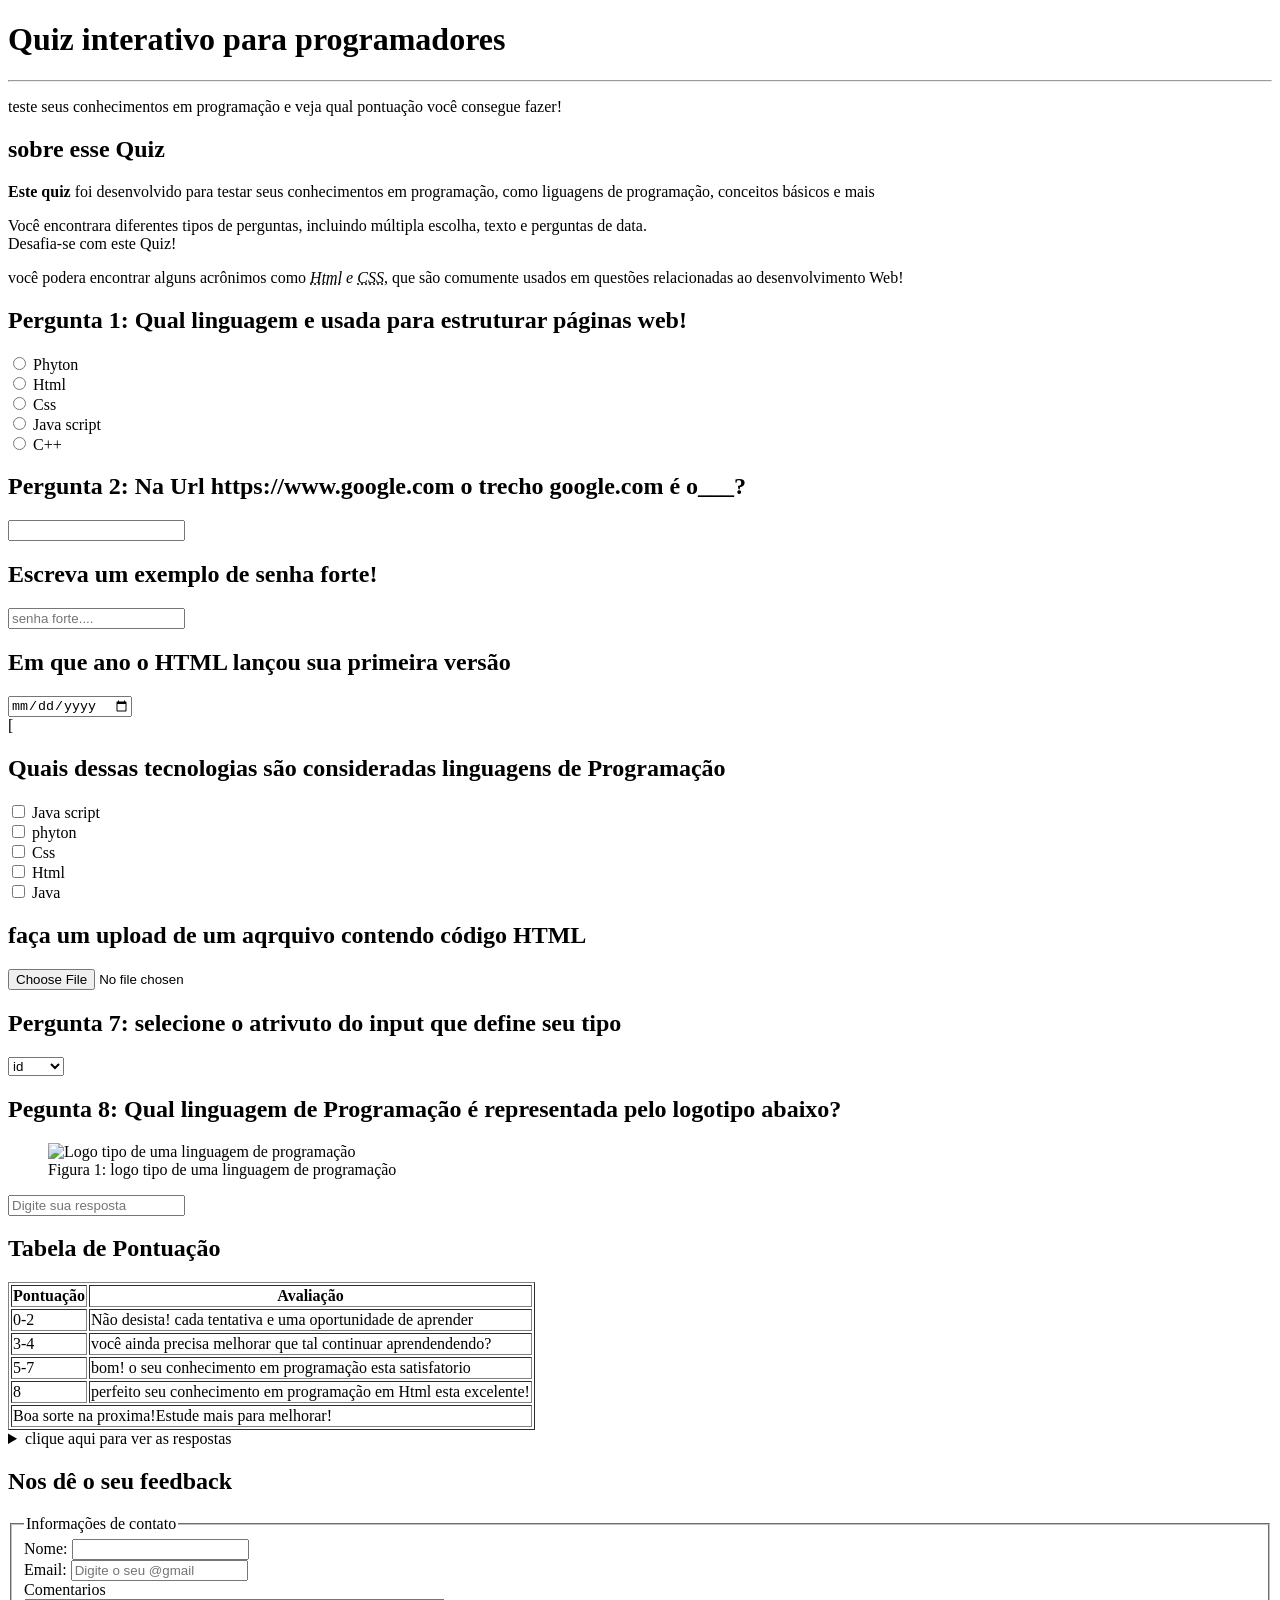
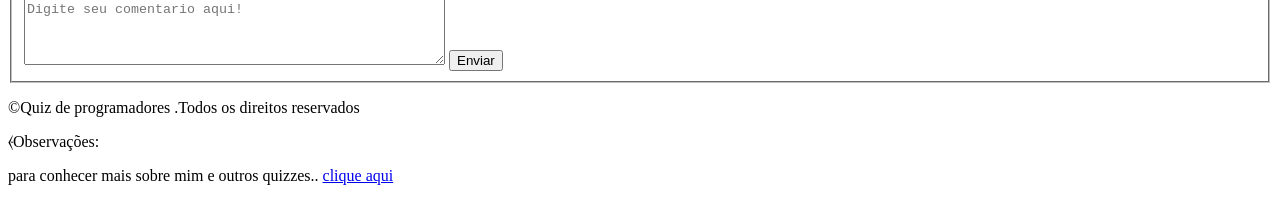
==== index.html @ a4357c20 "Criado Criado falta estilo e js" ====
<!DOCTYPE html>
<html lang="en">
<head>
    <meta charset="UTF-8">
    <meta name="viewport" content="width=device-width, initial-scale=1.0">
    <!--Feito por: Victor Hugo-->
    <meta name="desciption" content="Um quiz interativo para testar seus conhecimentos em Html">
    <link rel="stylesheet" href="style.css">
    <title>Quiz</title>
</head>
<body>
    <header>
        <h1>Quiz interativo para programadores</h1>
        <hr>
        <p>teste seus conhecimentos em programação e veja qual pontuação você consegue fazer!</p>
        <main>
            <!--INTRODUÇÃO-->
            <section>
                <h2> sobre esse Quiz</h2>
                 <p><strong> Este quiz</strong> foi desenvolvido para testar seus conhecimentos em programação, como liguagens de programação, conceitos básicos e mais</p>
                 <p>Você encontrara diferentes tipos de perguntas, incluindo múltipla escolha, texto e perguntas de data.<br> Desafia-se com este Quiz!</p>
                 <p>você podera encontrar alguns acrônimos como <em><abbr title="Hyper Tex Markupt Lenguange">Html</abbr> e <abbr title="Cascading style sheet">CSS</abbr></em>, que são comumente usados em questões relacionadas ao desenvolvimento Web!</p>
                
            </section>
            <!--Perguntas 1: Multiplas escolha-->
            <section>
                <h2>Pergunta 1: Qual linguagem e usada para estruturar páginas web!</h2>
                <form>
                    <input type="radio" value="Phyton"id="p1a"name="Pergunta 1">
                    <label id="p1a">Phyton</label>
                <div></div>
                     <input type="radio" value="Java "id="p1b"name="Pergunta 2">
                     <label id="p1b">Html</label>
                     <div></div>
                       <input type="radio" value="Phyton"id="p1c"name="Pergunta 1">
                       <label id="p1c">Css</label>
                      <div></div> 
                         <input type="radio" value="Phyton"id="p1e"name="Pergunta 1">
                         <label id="p1e">Java script</label>
                         <div></div> 
                           <input type="radio" value="Phyton"id="p1F"name="Pergunta 1">
                           <label id="p1f">C++</label>
                           <div></div> 
                             
                </form>
            </section>
            <!--Pegunta 2: Texto-->
            <section>
            <h2>Pergunta 2: Na Url https://www.google.com o trecho google.com é o___?</h2>
            <form>
            <input type="text"id="p2"name="Pergunta2"erer="Digite sua respota....">
            </form>
            </section>
            <!--Pergunta 3: senha-->
            <section>
                <h2>Escreva um exemplo de senha forte!</h2>
                <form>
                    <input type="password"id="p3"name="pergunta3"placeholder="senha forte....">
                </form>
            
            </section>
            <!--Pegunta 4: data-->
            <section>
                <h2>Em que ano o HTML lançou sua primeira versão</h2>
                <form>
                    <input type="date"id="p4"name="pergunta4">
                </form>

            </section>
            <!--Pegunta 5:Seleção multipla-->[
            <section>
                <h2>Quais dessas tecnologias são consideradas linguagens de Programação</h2>
                <form>
                    <input type="checkbox"id="p5a"name="pergunta5"value="Javascript">
                    <label>Java script</label>
                    <div></div>
                     <input type="checkbox"id="p5b"name="pergunta5"value="Javascript">
                    <label>phyton</label>
                <div></div>
                     <input type="checkbox"id="p5c"name="pergunta5"value="Javascript">
                    <label>Css</label>
                <div></div>
                     <input type="checkbox"id="p5d"name="pergunta5"value="Javascript">
                    <label>Html</label>
               <div></div>
                     <input type="checkbox"id="p5e"name="pergunta5"value="Javascript">
                    <label>Java</label>


                </form>
            </section>
            <!--Pegunta 6:Upload de Arquivo-->
            <section>
                <h2>faça um upload de um aqrquivo contendo código HTML</h2>
                <form>
                    <input type="file" id="p6"name="pergunta6">
                </form>
            </section>
            <!--Pegunta 7:menu suspenso-->
            <section>
                <h2>Pergunta 7: selecione o atrivuto do input que define seu tipo</h2>
                <select name="pergunta7"id="p7">
                <option value="id">id</option>
                <option value="name">name</option>
                <option value="type">type</option>
                
                
                </select>
            </section>
            <!--Pegunta 8:imagem-->
            <section>
                <h2>Pegunta 8: Qual linguagem de Programação é representada pelo logotipo abaixo?</h2>
                <figure>
                <img src="assets/image.png"alt="Logo tipo de uma linguagem de programação">
                <figcaption>Figura 1: logo tipo de uma linguagem de programação</figcaption>
                </figure>
                <div>  </div>
                <input type="text" id="p8" name="pergunta8" 
                
                placeholder="Digite sua resposta
                ..">
               
            </section>
            <!--tabela de pontuação-->
            <section>
                <h2>Tabela de Pontuação</h2>
                <table border="1">
                    <thead>
                        <th>Pontuação</th>
                         <th>Avaliação</th>
                    </thead>
                    <tbody>
                    <tr>
                        <td>0-2</td>
                        <td>Não desista! cada tentativa e uma oportunidade de aprender</td>
                         
                    </tr>
                     <tr>
                        <td>3-4</td>
                        <td>você ainda precisa melhorar que tal continuar aprendendendo?</td>
                         
                    </tr>
                      <tr>
                        <td>5-7</td>
                        <td>bom! o seu conhecimento em programação esta satisfatorio</td>
                          <tr>
                        <td>8</td>
                        <td>perfeito seu conhecimento em programação em Html esta excelente!</td>
                     </tbody>
                     <tfoot>
                        <tr>
                            <td colspan="2">
                                Boa sorte na proxima!Estude mais para melhorar!
                            </td>
                        </tr>
                     </tfoot>
                    </tr>
                         
                    </tr>
                </table>
            </section>
            <!--Lista de respota-->
            <section>
                <details>
                    <summary>clique aqui para ver as respostas </summary>
                <h2> Verifique suas respostas!</h2>
                <ol>
                    <li>HTML</li>
                     <li>Dominio</li>
                      <li>Ab22@Klx</li>
                       <li>1991</li>
                        <li>Javascript,Java,Phyton</li>
                         <li>Arquivo deve ter extensão .Html</li>
                          <li>type</li>
                           <li>logo tipo linguagem Java</li>
                    </details>
                </ol>
            </section>
            <!--Formúlario de Feedback-->
            <section>
                <h2>Nos dê o seu feedback</h2>
                <fieldset>
                    <legend>Informações de contato</legend>
                <label for="name">Nome: </label>
                <input type="text" id="name"name="name"><br>
                <label type="email">Email:</label>
                <input type="email" id="email"name="emaill"placeholder="Digite o seu @gmail"><br>
                <label for="Comentarios">Comentarios</label><br>
                <textarea id="Comentarios"name="comentarios" rows="4"cols="50"placeholder="Digite seu comentario aqui!"></textarea>
                <button type="button"onclick="alert('FEEDBACK ENVIADO')">Enviar</button>
                </fieldset> 
            </section> 
        </main>
        <footer>
            <p>&copy;Quiz de programadores .Todos os direitos reservados</p>
            <label>&langd;Observações:</label>
            <p>para conhecer mais sobre mim e outros quizzes.. <a href="sobremim.html" target=_blank >clique aqui</a></p>
        </footer>
    </header>
</body>
</html>
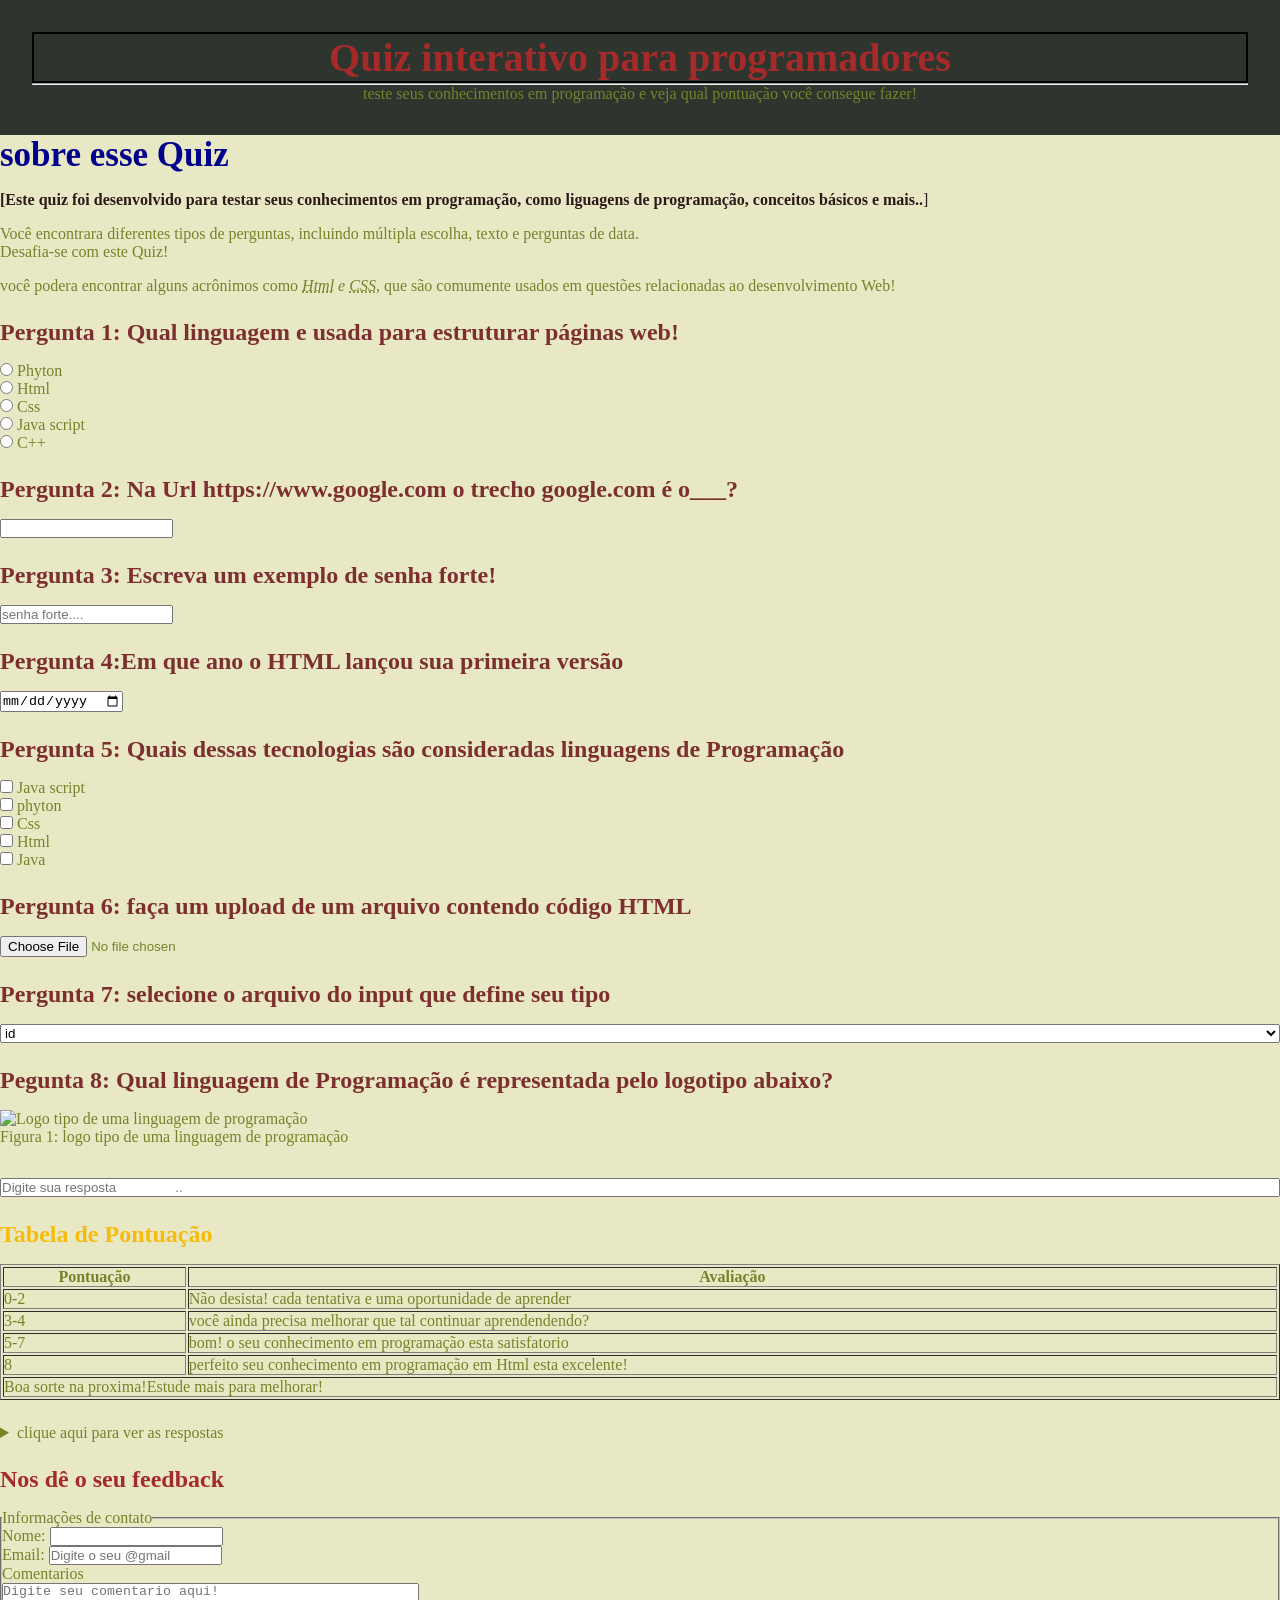
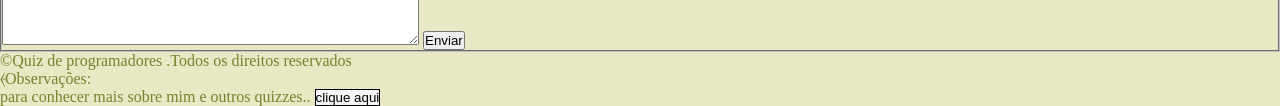
==== commit a2c054cc: "Css, Parte visual algumas alterações falta o js" ====
--- a/index.html
+++ b/index.html
@@ -9,15 +9,21 @@
     <title>Quiz</title>
 </head>
 <body>
+    
     <header>
-        <h1>Quiz interativo para programadores</h1>
+       
+ 
+</div>
+
+        <h1 style ="color: brown">Quiz interativo para programadores</h1>
         <hr>
         <p>teste seus conhecimentos em programação e veja qual pontuação você consegue fazer!</p>
+    </header>
         <main>
             <!--INTRODUÇÃO-->
             <section>
-                <h2> sobre esse Quiz</h2>
-                 <p><strong> Este quiz</strong> foi desenvolvido para testar seus conhecimentos em programação, como liguagens de programação, conceitos básicos e mais</p>
+                <h2 class="Sub"> sobre esse Quiz</h2>
+                 <p class="paragrafo1"><strong> [Este quiz foi desenvolvido para testar seus conhecimentos em programação, como liguagens de programação, conceitos básicos e mais..</strong>]</p>
                  <p>Você encontrara diferentes tipos de perguntas, incluindo múltipla escolha, texto e perguntas de data.<br> Desafia-se com este Quiz!</p>
                  <p>você podera encontrar alguns acrônimos como <em><abbr title="Hyper Tex Markupt Lenguange">Html</abbr> e <abbr title="Cascading style sheet">CSS</abbr></em>, que são comumente usados em questões relacionadas ao desenvolvimento Web!</p>
                 
@@ -53,7 +59,7 @@
             </section>
             <!--Pergunta 3: senha-->
             <section>
-                <h2>Escreva um exemplo de senha forte!</h2>
+                <h2>Pergunta 3: Escreva um exemplo de senha forte!</h2>
                 <form>
                     <input type="password"id="p3"name="pergunta3"placeholder="senha forte....">
                 </form>
@@ -61,15 +67,15 @@
             </section>
             <!--Pegunta 4: data-->
             <section>
-                <h2>Em que ano o HTML lançou sua primeira versão</h2>
+                <h2>Pergunta 4:Em que ano o HTML lançou sua primeira versão</h2>
                 <form>
                     <input type="date"id="p4"name="pergunta4">
                 </form>
 
             </section>
-            <!--Pegunta 5:Seleção multipla-->[
-            <section>
-                <h2>Quais dessas tecnologias são consideradas linguagens de Programação</h2>
+            <!--Pegunta 5:Seleção multipla-->
+            <section>
+                <h2>Pergunta 5: Quais dessas tecnologias são consideradas linguagens de Programação</h2>
                 <form>
                     <input type="checkbox"id="p5a"name="pergunta5"value="Javascript">
                     <label>Java script</label>
@@ -88,17 +94,18 @@
 
 
                 </form>
+               
             </section>
             <!--Pegunta 6:Upload de Arquivo-->
             <section>
-                <h2>faça um upload de um aqrquivo contendo código HTML</h2>
+                <h2>Pergunta 6:  faça um upload de um arquivo contendo código HTML</h2>
                 <form>
                     <input type="file" id="p6"name="pergunta6">
                 </form>
             </section>
             <!--Pegunta 7:menu suspenso-->
             <section>
-                <h2>Pergunta 7: selecione o atrivuto do input que define seu tipo</h2>
+                <h2>Pergunta 7: selecione o arquivo do input que define seu tipo</h2>
                 <select name="pergunta7"id="p7">
                 <option value="id">id</option>
                 <option value="name">name</option>
@@ -123,7 +130,7 @@
             </section>
             <!--tabela de pontuação-->
             <section>
-                <h2>Tabela de Pontuação</h2>
+                <h2 class="tabela">Tabela de Pontuação</h2>
                 <table border="1">
                     <thead>
                         <th>Pontuação</th>
@@ -178,7 +185,7 @@
             </section>
             <!--Formúlario de Feedback-->
             <section>
-                <h2>Nos dê o seu feedback</h2>
+                <h2 class="subfd">Nos dê o seu feedback</h2>
                 <fieldset>
                     <legend>Informações de contato</legend>
                 <label for="name">Nome: </label>
@@ -194,8 +201,8 @@
         <footer>
             <p>&copy;Quiz de programadores .Todos os direitos reservados</p>
             <label>&langd;Observações:</label>
-            <p>para conhecer mais sobre mim e outros quizzes.. <a href="sobremim.html" target=_blank >clique aqui</a></p>
+            <p>para conhecer mais sobre mim e outros quizzes.. <button class="p2" type="button" onclick="window.open('sobremim.html', '_blank')">clique aqui</button></p>
         </footer>
-    </header>
+    
 </body>
 </html>
--- a/style.css
+++ b/style.css
@@ -0,0 +1,71 @@
+@import url('https://fonts.googleapis.com/css2?family=Redaction+50:ital,wght@0,400;0,700;1,400&display=swap');
+
+
+
+*{
+    box-sizing: border-box;
+    padding:0;
+    margin:0;
+    
+}
+input[type="radio"]{
+    margin: 0.5 rem;
+    accent-color:#6b6e5b
+
+}
+
+body{
+    background-color: rgb(232, 232, 197);
+    align-items: center;
+     margin:0;
+    padding:0px;
+ 
+    color: #74842a;
+    font-family:'Redaction 50';
+    font-weight:400px;
+}
+header{
+    padding:2rem;
+    text-align:center;
+    background-color: rgb(46, 53, 46);
+
+}
+main{
+    display:flex;
+    flex-direction:column;
+    gap: 1.5rem;
+    
+}
+section{
+    display:flex;
+    flex-direction:column;
+    gap: 1rem;
+}
+h1{
+    color: brown;
+    font-size:40px;
+    align-items: center;
+    justify-items: center;
+    border: 2px solid black;
+
+}
+h2{
+    color: rgb(125, 47, 47);
+}
+.Sub{
+     color:darkblue;
+     font-size:35px;
+}
+.p2{
+    background-color:whitesmoke;
+    border: 0.95px solid black;
+}
+.subfd{
+    color:brown;
+}
+.tabela{
+    color: rgb(247, 188, 11);
+}
+.paragrafo1{
+    color:rgb(44, 25, 25)
+}
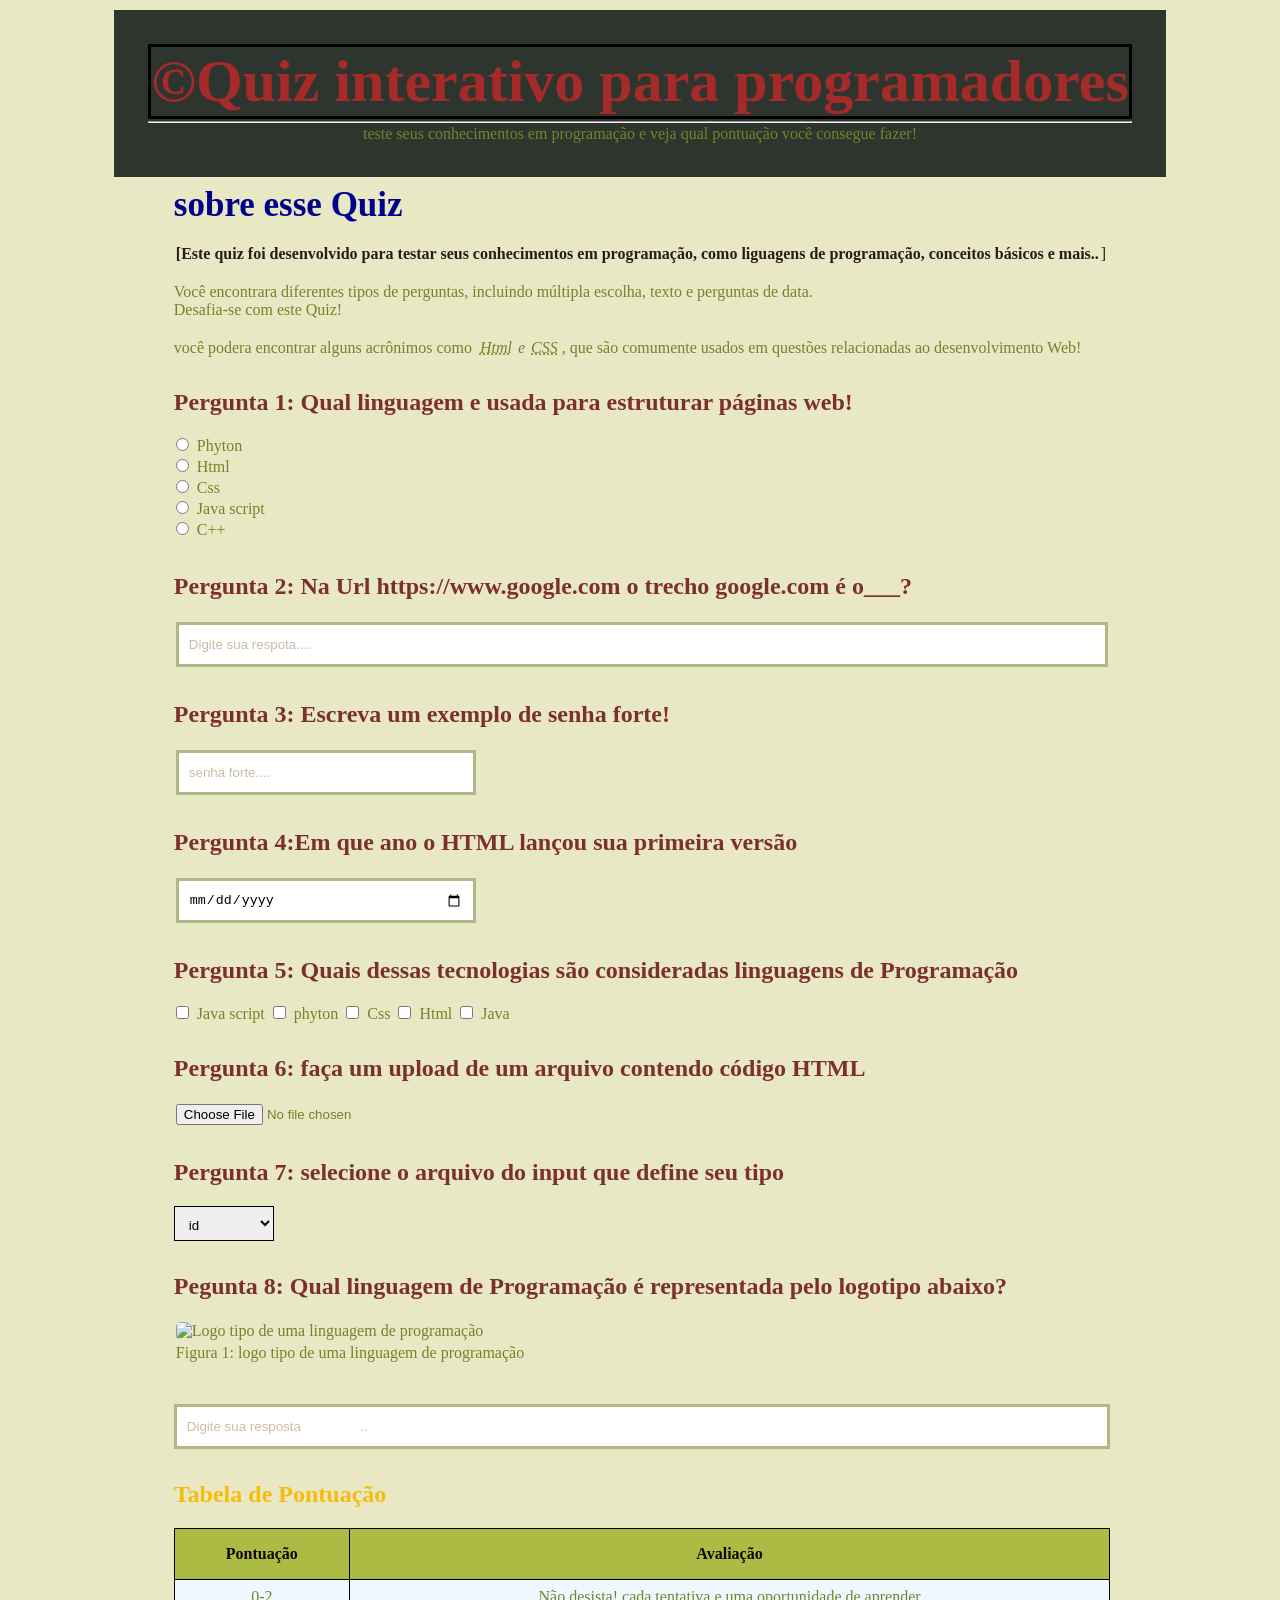
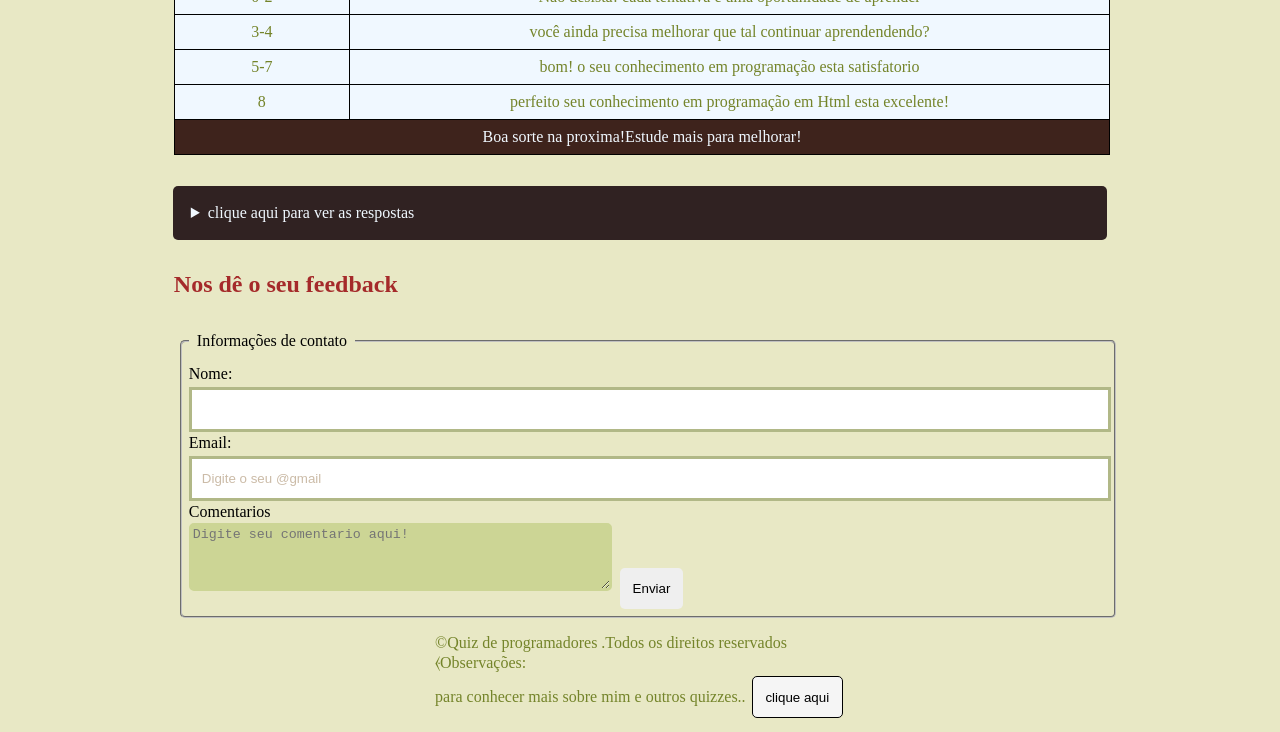
==== commit ce2570ef: "Alterações no CSS mais estilizado Somente JS faltando" ====
--- a/index.html
+++ b/index.html
@@ -6,16 +6,13 @@
     <!--Feito por: Victor Hugo-->
     <meta name="desciption" content="Um quiz interativo para testar seus conhecimentos em Html">
     <link rel="stylesheet" href="style.css">
-    <title>Quiz</title>
+    <title>--Quiz--</title>
 </head>
 <body>
-    
     <header>
-       
- 
-</div>
-
-        <h1 style ="color: brown">Quiz interativo para programadores</h1>
+    </div>
+         
+        <h1 style ="color: brown">&copy;Quiz interativo para programadores</h1>
         <hr>
         <p>teste seus conhecimentos em programação e veja qual pontuação você consegue fazer!</p>
     </header>
@@ -54,7 +51,7 @@
             <section>
             <h2>Pergunta 2: Na Url https://www.google.com o trecho google.com é o___?</h2>
             <form>
-            <input type="text"id="p2"name="Pergunta2"erer="Digite sua respota....">
+            <input type="text"id="p2"name="Pergunta2"placeholder="Digite sua respota....">
             </form>
             </section>
             <!--Pergunta 3: senha-->
@@ -79,16 +76,16 @@
                 <form>
                     <input type="checkbox"id="p5a"name="pergunta5"value="Javascript">
                     <label>Java script</label>
-                    <div></div>
+                  
                      <input type="checkbox"id="p5b"name="pergunta5"value="Javascript">
                     <label>phyton</label>
-                <div></div>
+                
                      <input type="checkbox"id="p5c"name="pergunta5"value="Javascript">
                     <label>Css</label>
-                <div></div>
+               
                      <input type="checkbox"id="p5d"name="pergunta5"value="Javascript">
                     <label>Html</label>
-               <div></div>
+              
                      <input type="checkbox"id="p5e"name="pergunta5"value="Javascript">
                     <label>Java</label>
 
@@ -171,8 +168,7 @@
                 <details>
                     <summary>clique aqui para ver as respostas </summary>
                 <h2> Verifique suas respostas!</h2>
-                <ol>
-                    <li>HTML</li>
+                <ol class="respostas">
                      <li>Dominio</li>
                       <li>Ab22@Klx</li>
                        <li>1991</li>
@@ -189,8 +185,11 @@
                 <fieldset>
                     <legend>Informações de contato</legend>
                 <label for="name">Nome: </label>
+                <div></div>
                 <input type="text" id="name"name="name"><br>
+           
                 <label type="email">Email:</label>
+                <div></div>
                 <input type="email" id="email"name="emaill"placeholder="Digite o seu @gmail"><br>
                 <label for="Comentarios">Comentarios</label><br>
                 <textarea id="Comentarios"name="comentarios" rows="4"cols="50"placeholder="Digite seu comentario aqui!"></textarea>
@@ -203,6 +202,5 @@
             <label>&langd;Observações:</label>
             <p>para conhecer mais sobre mim e outros quizzes.. <button class="p2" type="button" onclick="window.open('sobremim.html', '_blank')">clique aqui</button></p>
         </footer>
-    
 </body>
 </html>
--- a/style.css
+++ b/style.css
@@ -4,21 +4,54 @@
 
 *{
     box-sizing: border-box;
-    padding:0;
-    margin:0;
+    margin:2px;
     
 }
-input[type="radio"]{
-    margin: 0.5 rem;
-    accent-color:#6b6e5b
+input[type="password"]{
+     width: 100%;
+     width: 300px;    /* Aumenta a largura do input */
+     height: 45px;    /* Aumenta a altura fixa do input */
+     padding: 10px; 
+      border: solid#b1b887;
+}
+input[type="date"]{
+    width: 100%;
+     width: 300px;    /* Aumenta a largura do input */
+     height: 45px;    /* Aumenta a altura fixa do input */
+     padding: 10px; 
+      border: solid#b1b887;
+      cursor: pointer;
 
 }
+input[type="email"]{
+    width: 100%;
+     
+         /* Aumenta a largura do input */
+     height: 45px;    /* Aumenta a altura fixa do input */
+     padding: 10px; 
+      border: solid#b1b887;
 
+}
+input[type="radio"],input[type="email"]
+input[type="checkbox"]{ 
+      padding: 2px;
+      background-color: transparent;
+
+}
+fieldset{
+    border-radius: 5px;
+    margin: 0.5rem;
+    padding: 5px;
+    width: 100%;
+    color: #000000;
+}
 body{
     background-color: rgb(232, 232, 197);
     align-items: center;
-     margin:0;
-    padding:0px;
+     margin:5px;
+    padding: 1px;
+    display: flex;
+    flex-direction: column;
  
     color: #74842a;
     font-family:'Redaction 50';
@@ -30,27 +63,100 @@
     background-color: rgb(46, 53, 46);
 
 }
+thead{
+    color: rgb(20, 3, 3);
+}
 main{
-    display:flex;
+     display:flex;
     flex-direction:column;
     gap: 1.5rem;
     
 }
 section{
-    display:flex;
-    flex-direction:column;
+    display: flex;
+    flex-direction: column;
     gap: 1rem;
 }
 h1{
     color: brown;
-    font-size:40px;
+    font-size:60px;
     align-items: center;
     justify-items: center;
-    border: 2px solid black;
+    border: 3px solid black;
 
+}
+th{
+  background-color: #abbb44;
+  padding: 1rem;
+}
+table{
+    width: 100%;
+    border-collapse: collapse;
+    border: black;
+   
+    
+}
+details{
+    background-color: rgb(48, 34, 34);
+    padding: 1rem;
+    border-radius: 5px;
+    color: aliceblue;
+    margin: 1px;
+    cursor: pointer;
+}
+tfoot td{
+    background-color: #3e231c;
+    color:aliceblue
+}
+td{
+    background-color: aliceblue;
+    padding: 0.5rem;
+    text-align: center;
 }
 h2{
     color: rgb(125, 47, 47);
+    font-size: 1.2 rem;
+} 
+img{
+    width:5rem;
+    border-radius: 5px;
+}
+legend{
+   padding: 0.5rem;
+}
+textarea{
+    background-color:  #ccd595;
+    border:solid 2px #CCD595;
+    border-radius: 5px;
+}
+
+select{
+    cursor: pointer;
+    width: 100px;    /* Aumenta a largura do input */
+    height: 35px;    /* Aumenta a altura fixa do input */
+    padding: 10px; 
+    border-color: black;
+    
+}
+input[type="text"]{
+     width: 100%;    /* Aumenta a largura do input */
+     height: 45px;    /* Aumenta a altura fixa do input */
+     padding: 10px; 
+      border: solid#b1b887;
+
+}
+
+button{
+    color: #CCD595;
+    padding: 0.8rem;
+    border: none;
+    color: black;
+    cursor: pointer;
+    border-radius: 5px;
+}
+
+input::placeholder{
+    color:#CBBBA7
 }
 .Sub{
      color:darkblue;
@@ -68,4 +174,11 @@
 }
 .paragrafo1{
     color:rgb(44, 25, 25)
+}
+.respostas{
+    color: rgb(255, 252, 252);
+    padding: 1rem;
+    margin: 1px;
+    
+    
 }
